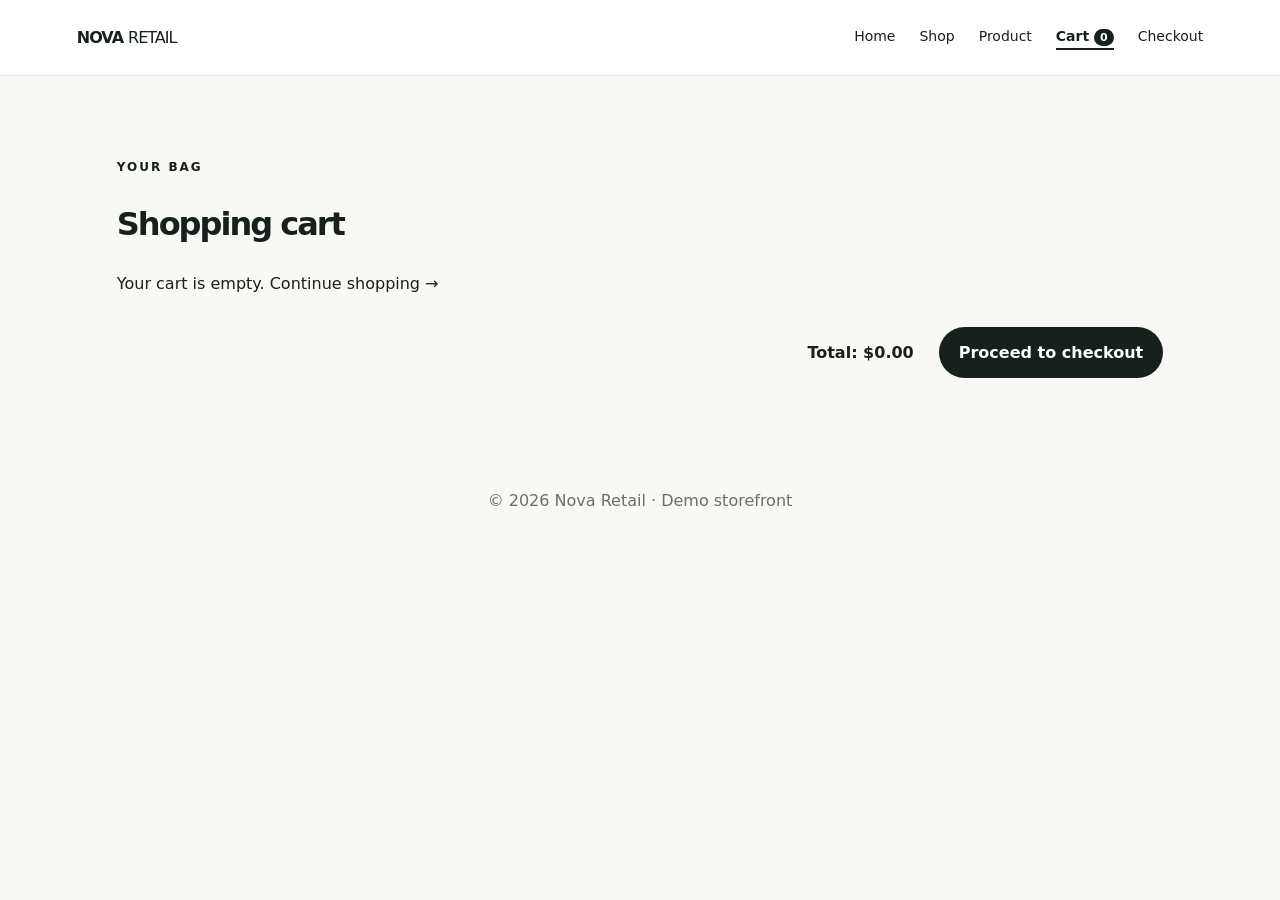
==== retail-adobe-websdk/cart.html @ c3321c80 "first commit" ====
<!doctype html>
<html lang="en"><head><meta charset="utf-8"><meta name="viewport" content="width=device-width,initial-scale=1"><title>Nova Retail — Cart</title><link rel="stylesheet" href="assets/styles.css"><script src="https://cdn1.adoberesources.net/alloy/2.25.0/alloy.min.js" async></script><script src="assets/adobe-web-sdk.js" defer></script><script src="assets/site.js" defer></script></head>
<body><header class="site-header"><a class="logo" href="index.html">NOVA<span>RETAIL</span></a><nav><a href="index.html">Home</a><a href="shop.html">Shop</a><a href="product.html?id=aurora-lamp">Product</a><a class="active" href="cart.html">Cart <b id="cart-count">0</b></a><a href="checkout.html">Checkout</a></nav></header>
<main class="section"><p class="eyebrow">YOUR BAG</p><h1>Shopping cart</h1><div id="cart-items"></div><div class="cart-summary"><strong>Total: <span id="cart-total">$0.00</span></strong><a class="btn" href="checkout.html">Proceed to checkout</a></div></main><footer>© 2026 Nova Retail · Demo storefront</footer><script src="assets/cart.js" defer></script></body></html>
---- retail-adobe-websdk/assets/styles.css ----
*{box-sizing:border-box}body{margin:0;font:16px/1.6 Inter,system-ui,sans-serif;color:#17201d;background:#f8f8f5}a{color:inherit;text-decoration:none}.site-header{height:76px;padding:0 6%;display:flex;align-items:center;justify-content:space-between;background:#fff;border-bottom:1px solid #e6e7e2;position:sticky;top:0;z-index:5}.logo{font-weight:900;letter-spacing:-1px}.logo span{font-weight:400;margin-left:5px}nav{display:flex;gap:24px;font-size:14px}nav a.active{font-weight:800;border-bottom:2px solid #17201d}nav b{font-size:11px;background:#17201d;color:#fff;border-radius:20px;padding:2px 6px}.hero{margin:0 auto;max-width:1200px;padding:90px 6%;display:grid;grid-template-columns:1.3fr .7fr;gap:60px;align-items:center}.hero h1{font-size:clamp(48px,7vw,88px);line-height:.95;letter-spacing:-4px;margin:12px 0 24px}.hero p{max-width:600px}.hero-card{height:380px;border-radius:30px;background:#dce7e2;display:grid;place-items:center;text-align:center;font-size:55px;font-weight:900;letter-spacing:-5px}.section{max-width:1200px;margin:auto;padding:70px 6%}.section-head{display:flex;justify-content:space-between;align-items:end;margin-bottom:30px}.section h1,.section h2{letter-spacing:-2px}.grid{display:grid;grid-template-columns:repeat(3,1fr);gap:24px}.card{background:#fff;border:1px solid #e6e7e2;border-radius:18px;padding:16px}.product-image{height:240px;border-radius:14px;display:grid;place-items:center;font-size:60px;font-weight:900}.product-image.large{height:600px;font-size:100px}.blue{background:#dce7f1}.sand{background:#e9dfce}.mint{background:#dcebe3}.rose{background:#ead9dc}.violet{background:#ded9ed}.yellow{background:#eee4b8}.btn{display:inline-block;border:0;background:#17201d;color:#fff;padding:13px 20px;border-radius:999px;cursor:pointer;font-weight:800}.btn.small{padding:9px 14px;font-size:13px}.eyebrow{font-size:12px;letter-spacing:2px;font-weight:800}.price{font-size:28px;font-weight:800}.product-detail{display:grid;grid-template-columns:1fr 1fr;gap:70px;align-items:center}.product-detail h1{font-size:56px;line-height:1}.product-detail li{margin:8px 0}.cart-row{display:grid;grid-template-columns:1fr auto auto;gap:20px;padding:20px 0;border-bottom:1px solid #ddd}.cart-summary{display:flex;justify-content:flex-end;gap:25px;align-items:center;margin-top:30px}.checkout{display:grid;grid-template-columns:1.3fr .7fr;gap:60px}form{max-width:650px}label{display:block;font-weight:700;margin:16px 0}input,select{display:block;width:100%;padding:13px;border:1px solid #ccc;border-radius:9px;background:#fff;margin-top:6px}.two{display:grid;grid-template-columns:1fr 1fr;gap:16px}.order-box{background:#fff;border:1px solid #ddd;border-radius:18px;padding:24px;height:max-content}footer{text-align:center;padding:40px;color:#68706c}@media(max-width:760px){nav{gap:10px;font-size:12px}.hero,.product-detail,.checkout{grid-template-columns:1fr}.grid{grid-template-columns:1fr 1fr}.product-image.large{height:350px}.hero{padding-top:50px}.hero-card{height:260px}.two{grid-template-columns:1fr}}@media(max-width:500px){.grid{grid-template-columns:1fr}.site-header{padding:0 4%}nav{gap:7px}.logo{font-size:13px}}
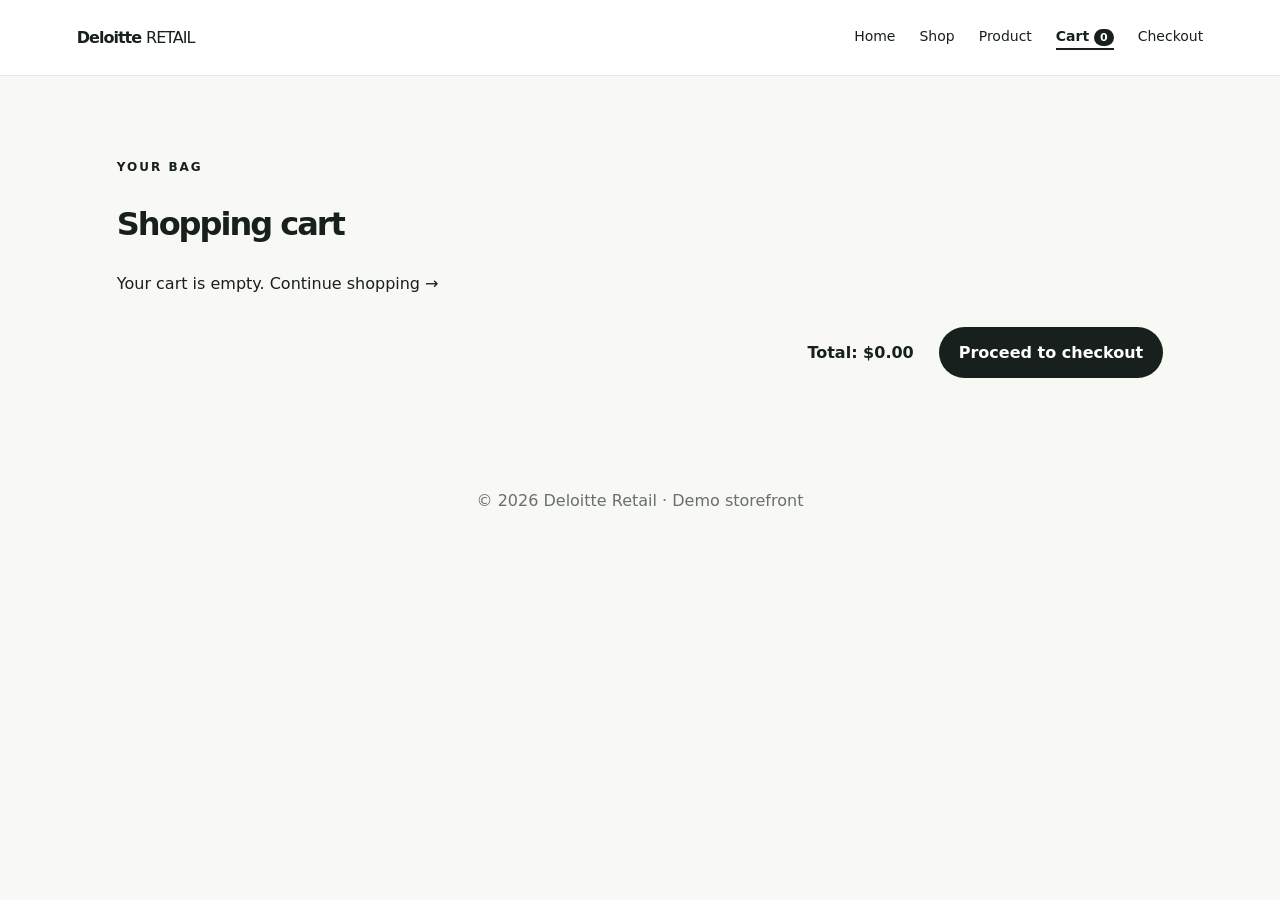
==== commit 8386bd3d: "Your commit message here" ====
--- a/retail-adobe-websdk/cart.html
+++ b/retail-adobe-websdk/cart.html
@@ -1,4 +1,34 @@
 <!doctype html>
-<html lang="en"><head><meta charset="utf-8"><meta name="viewport" content="width=device-width,initial-scale=1"><title>Nova Retail — Cart</title><link rel="stylesheet" href="assets/styles.css"><script src="https://cdn1.adoberesources.net/alloy/2.25.0/alloy.min.js" async></script><script src="assets/adobe-web-sdk.js" defer></script><script src="assets/site.js" defer></script></head>
-<body><header class="site-header"><a class="logo" href="index.html">NOVA<span>RETAIL</span></a><nav><a href="index.html">Home</a><a href="shop.html">Shop</a><a href="product.html?id=aurora-lamp">Product</a><a class="active" href="cart.html">Cart <b id="cart-count">0</b></a><a href="checkout.html">Checkout</a></nav></header>
-<main class="section"><p class="eyebrow">YOUR BAG</p><h1>Shopping cart</h1><div id="cart-items"></div><div class="cart-summary"><strong>Total: <span id="cart-total">$0.00</span></strong><a class="btn" href="checkout.html">Proceed to checkout</a></div></main><footer>© 2026 Nova Retail · Demo storefront</footer><script src="assets/cart.js" defer></script></body></html>+<html lang="en">
+   <head>
+      <meta charset="utf-8" />
+      <meta name="viewport" content="width=device-width,initial-scale=1" />
+      <title>Deloitte Retail — Cart</title>
+      <link rel="stylesheet" href="assets/styles.css" />
+      <script src="https://assets.adobedtm.com/d9fe0ea961b4/2ffc22ee7e2d/launch-0ade72df7713-development.min.js" async></script>
+      <script src="assets/adobe-web-sdk.js" defer></script>
+      <script src="assets/site.js" defer></script>
+   </head>
+   <body>
+      <header class="site-header">
+         <a class="logo" href="index.html">Deloitte<span>RETAIL</span></a>
+         <nav>
+            <a href="index.html">Home</a><a href="shop.html">Shop</a
+            ><a href="product.html?id=aurora-lamp">Product</a
+            ><a class="active" href="cart.html">Cart <b id="cart-count">0</b></a
+            ><a href="checkout.html">Checkout</a>
+         </nav>
+      </header>
+      <main class="section">
+         <p class="eyebrow">YOUR BAG</p>
+         <h1>Shopping cart</h1>
+         <div id="cart-items"></div>
+         <div class="cart-summary">
+            <strong>Total: <span id="cart-total">$0.00</span></strong
+            ><a class="btn" href="checkout.html">Proceed to checkout</a>
+         </div>
+      </main>
+      <footer>© 2026 Deloitte Retail · Demo storefront</footer>
+      <script src="assets/cart.js" defer></script>
+   </body>
+</html>
